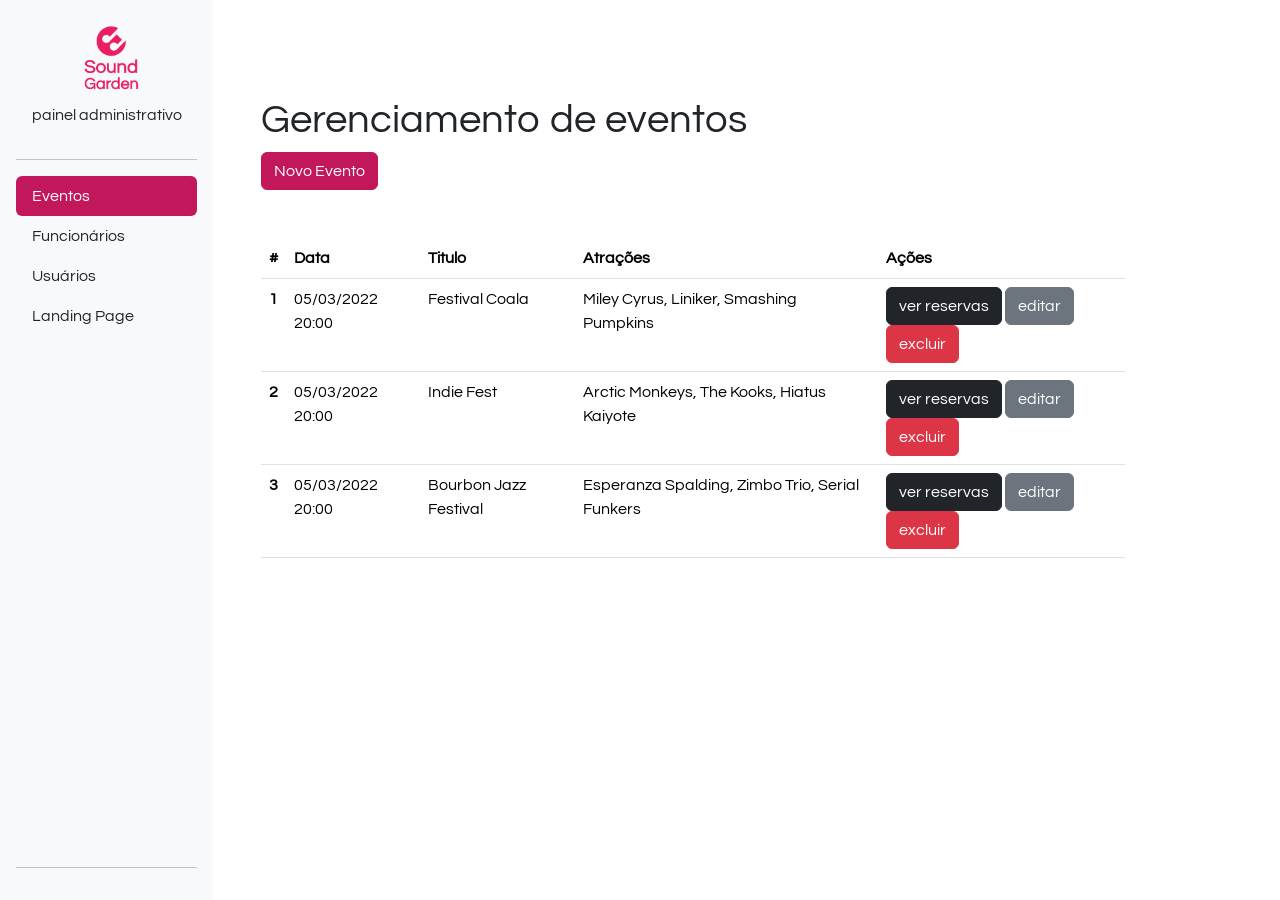
==== admin.html @ 7aafb807 "Inicio do Desafio 02 Gama Academy" ====
<!DOCTYPE html>
<html lang="en">

<head>
    <meta charset="UTF-8">
    <meta http-equiv="X-UA-Compatible" content="IE=edge">
    <meta name="viewport" content="width=device-width, initial-scale=1.0">
    <title>Sound Gardens - Painel Administrativo</title>

    <link href="https://cdn.jsdelivr.net/npm/bootstrap@5.0.2/dist/css/bootstrap.min.css" rel="stylesheet"
        integrity="sha384-EVSTQN3/azprG1Anm3QDgpJLIm9Nao0Yz1ztcQTwFspd3yD65VohhpuuCOmLASjC" crossorigin="anonymous">
    <link rel="stylesheet" href="css/style.css">
</head>

<body>
    <div class="container-fluid">
        <div class="row">
            <aside class="d-flex flex-column flex-shrink-0 p-3 bg-light col-2">

                <a href="/" class="d-flex align-items-center mb-3 mb-md-0 me-md-auto link-dark text-decoration-none">
                    <svg class="bi me-2" width="40" height="32">
                        <use xlink:href="#bootstrap"></use>
                    </svg>
                    <span class="fs-4 px-5">
                        <img src="img/Sound-logo.png" alt="Gama Lounge" class="img-responsive">
                    </span>
                </a>
                <p class="text-center">painel administrativo</p>
                <hr>
                <ul class="nav nav-pills flex-column mb-auto">
                    <li class="nav-item">
                        <a href="#" class="nav-link active" aria-current="page">
                            Eventos
                        </a>
                    </li>

                    <li>
                        <a href="#" class="nav-link link-dark">
                            Funcionários
                        </a>
                    </li>
                    <li>
                        <a href="#" class="nav-link link-dark">
                            Usuários
                        </a>
                    </li>
                    <li>
                        <a href="index.html" class="nav-link link-dark">
                            Landing Page
                        </a>
                    </li>
                </ul>
                <hr>

            </aside>
            <main class="col-9  p-5">
                <div class="my-5">
                    <h1>Gerenciamento de eventos</h1>

                    <a href="cadastro-evento.html" class="btn btn-primary">Novo Evento</a>
                </div>
                <div class="bd-example">
                    <table class="table">
                        <thead>
                            <tr>
                                <th scope="col">#</th>
                                <th scope="col">Data</th>
                                <th scope="col">Titulo</th>
                                <th scope="col">Atrações</th>
                                <th scope="col">Ações</th>
                            </tr>
                        </thead>
                        <tbody>
                            <tr>
                                <th scope="row">1</th>
                                <td>05/03/2022 20:00</td>
                                <td>Festival Coala</td>
                                <td>Miley Cyrus, Liniker, Smashing Pumpkins</td>
                                <td>
                                    <a href="reservas.html" class="btn btn-dark">ver reservas</a>
                                    <a href="editar.html" class="btn btn-secondary">editar</a>
                                    <a href="editar.html" class="btn btn-danger">excluir</a>
                                </td>
                            </tr>
                            <tr>
                                <th scope="row">2</th>
                                <td>05/03/2022 20:00</td>
                                <td>Indie Fest</td>
                                <td>Arctic Monkeys, The Kooks, Hiatus Kaiyote</td>
                                <td>
                                    <a href="reservas.html" class="btn btn-dark">ver reservas</a>
                                    <a href="editar.html" class="btn btn-secondary">editar</a>
                                    <a href="editar.html" class="btn btn-danger">excluir</a>
                                </td>
                            </tr>
                            <tr>
                                <th scope="row">3</th>
                                <td>05/03/2022 20:00</td>
                                <td>Bourbon Jazz Festival</td>
                                <td>Esperanza Spalding, Zimbo Trio, Serial Funkers</td>
                                <td>
                                    <a href="reservas.html" class="btn btn-dark">ver reservas</a>
                                    <a href="editar.html" class="btn btn-secondary">editar</a>
                                    <a href="editar.html" class="btn btn-danger">excluir</a>
                                </td>
                            </tr>
                        </tbody>

                    </table>
                </div>
            </main>
        </div>
    </div>
    <script src="https://cdn.jsdelivr.net/npm/bootstrap@5.0.2/dist/js/bootstrap.bundle.min.js"
        integrity="sha384-MrcW6ZMFYlzcLA8Nl+NtUVF0sA7MsXsP1UyJoMp4YLEuNSfAP+JcXn/tWtIaxVXM" crossorigin="anonymous">
    </script>
</body>

</html>
---- css/style.css ----
@import url('https://fonts.googleapis.com/css2?family=Questrial&display=swap');
body{
    font-family: 'Questrial', sans-serif;
}

.img-responsive {
    max-width: 100%;
}

header {
    position: relative;
    box-shadow: 0px 5px 4px 0px rgb(63 63 63 / 27%);
    width: 100%;
    background-color: #fff;
}
aside {
    min-height: 100vh;
}

.nav-pills .nav-link.active, .nav-pills .show>.nav-link {
    background-color: #C2185B;
}

.btn-primary{
    background-color: #C2185B;
    border-color: #C2185B;
}

main.login {
    width: 400px;
}

section.full{
    width: 100%;
    min-height: 80vh;
    padding: 50px 0;
}

article.evento {
    width: 350px;
}

footer nav ul{
    list-style: none;
    display: flex;
}

footer nav ul li  {
    padding: 10px;
}
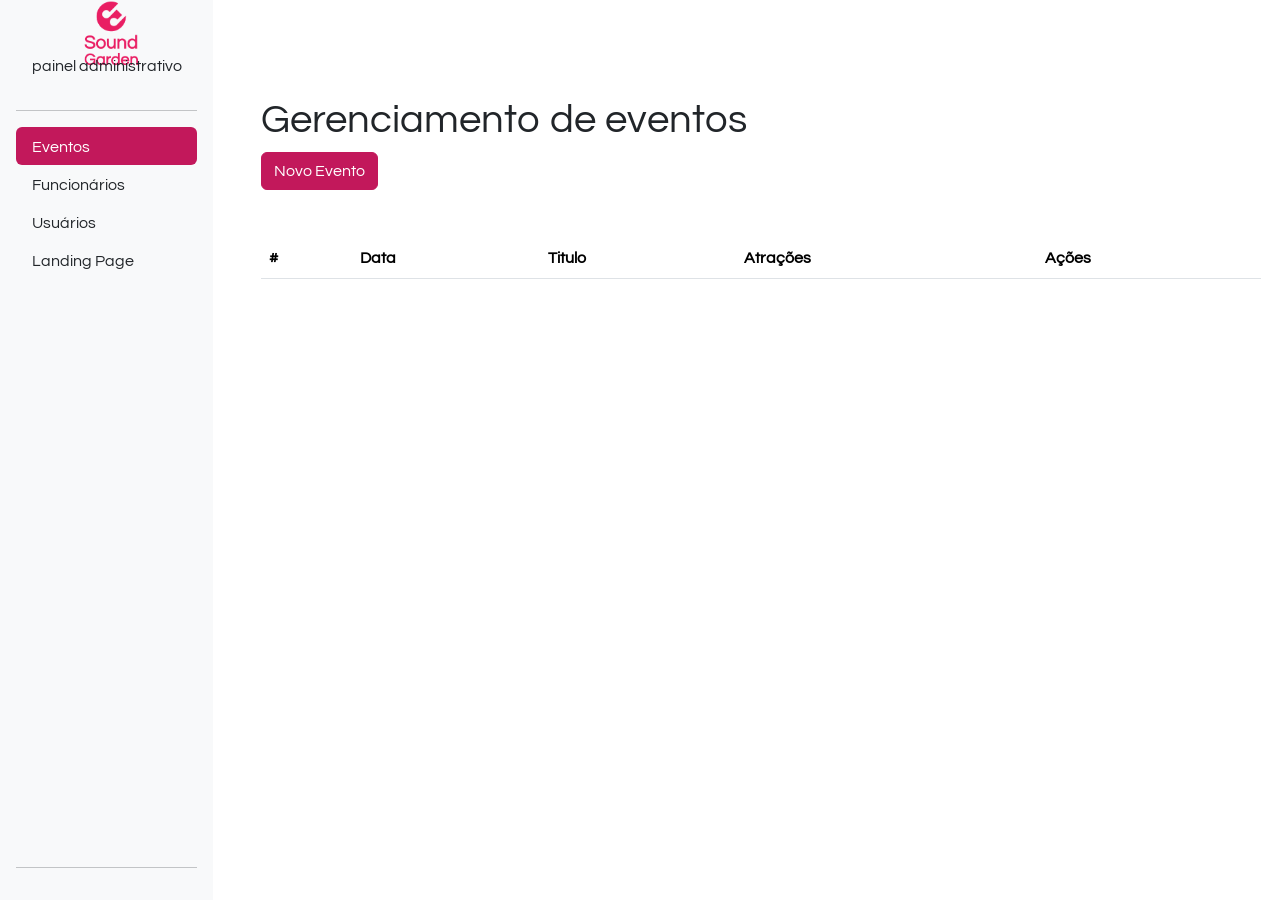
==== commit 57fe55ce: "Consumo de API no arquivo admin.html e criação de pasta separada para arquivos javascript" ====
--- a/admin.html
+++ b/admin.html
@@ -10,6 +10,7 @@
     <link href="https://cdn.jsdelivr.net/npm/bootstrap@5.0.2/dist/css/bootstrap.min.css" rel="stylesheet"
         integrity="sha384-EVSTQN3/azprG1Anm3QDgpJLIm9Nao0Yz1ztcQTwFspd3yD65VohhpuuCOmLASjC" crossorigin="anonymous">
     <link rel="stylesheet" href="css/style.css">
+    <link rel="stylesheet" href="./css/admin.css">
 </head>
 
 <body>
@@ -53,67 +54,31 @@
                 <hr>
 
             </aside>
-            <main class="col-9  p-5">
+            <main id="principal" class="col-9  p-5">
                 <div class="my-5">
                     <h1>Gerenciamento de eventos</h1>
-
                     <a href="cadastro-evento.html" class="btn btn-primary">Novo Evento</a>
                 </div>
-                <div class="bd-example">
-                    <table class="table">
-                        <thead>
-                            <tr>
-                                <th scope="col">#</th>
-                                <th scope="col">Data</th>
-                                <th scope="col">Titulo</th>
-                                <th scope="col">Atrações</th>
-                                <th scope="col">Ações</th>
-                            </tr>
-                        </thead>
-                        <tbody>
-                            <tr>
-                                <th scope="row">1</th>
-                                <td>05/03/2022 20:00</td>
-                                <td>Festival Coala</td>
-                                <td>Miley Cyrus, Liniker, Smashing Pumpkins</td>
-                                <td>
-                                    <a href="reservas.html" class="btn btn-dark">ver reservas</a>
-                                    <a href="editar.html" class="btn btn-secondary">editar</a>
-                                    <a href="editar.html" class="btn btn-danger">excluir</a>
-                                </td>
-                            </tr>
-                            <tr>
-                                <th scope="row">2</th>
-                                <td>05/03/2022 20:00</td>
-                                <td>Indie Fest</td>
-                                <td>Arctic Monkeys, The Kooks, Hiatus Kaiyote</td>
-                                <td>
-                                    <a href="reservas.html" class="btn btn-dark">ver reservas</a>
-                                    <a href="editar.html" class="btn btn-secondary">editar</a>
-                                    <a href="editar.html" class="btn btn-danger">excluir</a>
-                                </td>
-                            </tr>
-                            <tr>
-                                <th scope="row">3</th>
-                                <td>05/03/2022 20:00</td>
-                                <td>Bourbon Jazz Festival</td>
-                                <td>Esperanza Spalding, Zimbo Trio, Serial Funkers</td>
-                                <td>
-                                    <a href="reservas.html" class="btn btn-dark">ver reservas</a>
-                                    <a href="editar.html" class="btn btn-secondary">editar</a>
-                                    <a href="editar.html" class="btn btn-danger">excluir</a>
-                                </td>
-                            </tr>
-                        </tbody>
-
-                    </table>
-                </div>
+                <section class="sectionAdmin">
+                    <div class="bd-example">
+                        <table class="table">
+                            <thead>
+                                <tr>
+                                    <th scope="col">#</th>
+                                    <th scope="col">Data</th>
+                                    <th scope="col">Titulo</th>
+                                    <th scope="col">Atrações</th>
+                                    <th scope="col">Ações</th>
+                                </tr>
+                            </thead>
+                </section>
             </main>
         </div>
     </div>
     <script src="https://cdn.jsdelivr.net/npm/bootstrap@5.0.2/dist/js/bootstrap.bundle.min.js"
         integrity="sha384-MrcW6ZMFYlzcLA8Nl+NtUVF0sA7MsXsP1UyJoMp4YLEuNSfAP+JcXn/tWtIaxVXM" crossorigin="anonymous">
-    </script>
+        </script>
+    <script src="./js/admin.js"></script>
 </body>
 
 </html>
--- a/css/style.css
+++ b/css/style.css
@@ -31,13 +31,37 @@
 }
 
 section.full{
+    display: inline-flexbox;
     width: 100%;
     min-height: 80vh;
-    padding: 50px 0;
+    padding: 85px;
 }
 
 article.evento {
+    min-height: 72px;
+    height: 410px;
     width: 350px;
+}
+article.evento p {
+    display: -webkit-box;
+    -webkit-line-clamp: 1;
+    -webkit-box-orient: vertical;
+    overflow: hidden;
+    min-height: 90px;
+}
+article.evento h2 {
+    display: -webkit-box;
+    -webkit-line-clamp: 2;
+    -webkit-box-orient: vertical;
+    overflow: hidden;
+    min-height: 82px;
+}
+article.evento h4 {
+    display: -webkit-box;
+    -webkit-line-clamp: 2;
+    -webkit-box-orient: vertical;
+    overflow: hidden;
+    min-height: 80px;
 }
 
 footer nav ul{
@@ -47,4 +71,8 @@
 
 footer nav ul li  {
     padding: 10px;
-}+}
+.conjuntoCards{
+    display: inline-block;
+    align-items: center;
+}
--- a/css/admin.css
+++ b/css/admin.css
@@ -0,0 +1,10 @@
+.table{
+    width: 1000px;
+}
+tr > td{
+   width: 400px;
+   word-break: break-all;
+}
+a{
+    height: 38px;
+}
